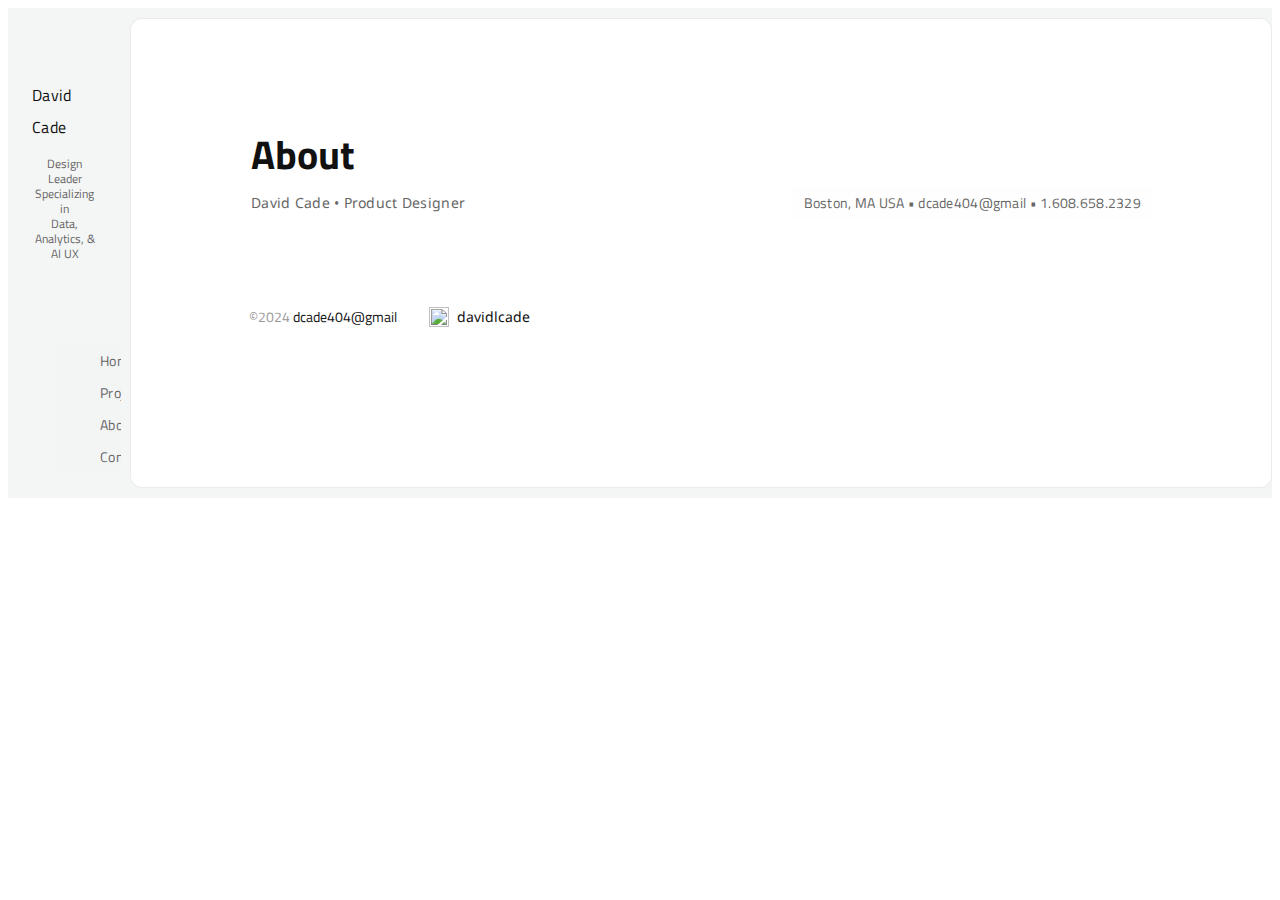
==== about-cv.html @ 96e141eb "v2 Upload - no images" ====
<!DOCTYPE html>
<html>
<head>
    <meta charset="utf-8">
    <meta name="viewport" content="initial-scale=1, width=device-width">
    
    <link href="d.css" rel="stylesheet">
    <link href="https://fonts.googleapis.com/css2?family=Noto Sans:wght@400&display=swap" rel="stylesheet">
    <link href="https://fonts.googleapis.com/css2?family=Titillium+Web:wght@300;400;600&display=swap" rel="stylesheet">
  	
    
    
</head>
<body>
    
    <div class="home">
            <div class="framedesktop">
                <div class="col-left">
                        <div class="leader">
                            <img class="mask-group-icon" alt="" src="images/davc.png">
                            
                            <div class="label">David Cade</div>
                            <div class="caption">Design Leader Specializing in <br> Data, Analytics, & AI UX</div>
                        </div>
                        <div class="nav">
                            <a href="index.html">
                              <div class="button">
                                <div class="vector">
                                  <img class="vector-icon" alt="" src="images/li_home.svg">
                                </div>
                                <div class="button-label">
                                  <div class="label">Home</div>
                                </div>
                              </div>
                            </a>

                            <a href="projects.html">
                            <div class="button">
                                    <div class="vector1">
                                        <img class="vector-icon1" alt="" src="images/li_projects.svg">
                                        
                                    </div>
                                    <div class="button-label">
                                        <div class="label">Projects</div>
                                    </div>
                            </div>
                            </a>

                            <a href="about.html">
                            <div class="button">
                                    <div class="vector2">
                                        <img class="vector-icon2" alt="" src="images/li_about.svg">
                                        
                                    </div>
                                    <div class="button-label">
                                        <div class="label">About</div>
                                    </div>
                            </div>
                            </a>

                            <a href="contact.html">
                            <div class="button">
                                    <div class="vector3">
                                        <img class="vector-icon3" alt="" src="images/li_contact.svg">
                                        
                                    </div>
                                    <div class="button-label">
                                        <div class="label">Contact</div>
                                    </div>
                            </div>
                            </a>
                        </div>
                </div>
                <div class="col-rt">
                        <div class="section">
                            <div class="title">
                                    <b class="projects">About</b>
                                        <div class="title1">
                                        <div class="p">David Cade • Product Designer</div>
                                            <div class="button">
                                                <div class="button-label">
                                                    <div class="label">Boston, MA USA • dcade404@gmail • 1.608.658.2329</div>
                                                </div>
                                            </div>
                                        </div>
							</div>
                        </div>
                        <div class="section1">
                        		<div class="content">
                        		<img class="content" alt="" src="images/CV.pdf">
                        		</div>
                        </div>
                        <div class="footer">
                            <div class="projects">
                                    <span>©2024</span>
                                    <span class="span"> </span>
                                    <span class="dcade404gmail1">dcade404@gmail</span>
                            </div>
                            <div class="linkedin">
                                    <img class="icon-in" alt="" src="images/linkedin.svg">
                                    
                                    <a class="davidlcade" href="https://www.linkedin.com/in/davidlcade" target="_blank">davidlcade</a>
                            </div>
                        </div>
                </div>
            </div>
    </div>
</body>
</html>
---- d.css ----
a, a:visited, a:hover, a:focus {
    text-decoration: none;
}
.caption {
    position: relative;
    font-size: 12px;
    line-height: 15px;
    color: #666;
    text-align: center;
    display: inline-block;
}
.leader {
    align-self: stretch;
    display: flex;
    flex-direction: column;
    align-items: center;
    justify-content: flex-start;
    padding: 0px 24px;
    gap: 13px;
}
.vector-icon {
    width: 16px;
    position: relative;
    height: 18px;
}
.vector {
    height: 24px;
    display: flex;
    flex-direction: row;
    align-items: center;
    justify-content: center;
    padding: 4px;
    box-sizing: border-box;
}
.label {
    position: relative;
    letter-spacing: 0.02em;
    line-height: 32px;
    font-weight: 500;
}
.button-label {
    display: flex;
    flex-direction: row;
    align-items: flex-start;
    justify-content: flex-start;
    color: #666;
    font-family: 'Titillium Web', sans-serif;
    text-decoration: none;
}
.vector-icon1 {
    width: 18px;
    position: relative;
    height: 16px;
}
.vector1 {
    width: 24px;
    display: flex;
    flex-direction: column;
    align-items: center;
    justify-content: center;
    padding: 4px;
    box-sizing: border-box;
}
.vector-icon2 {
    width: 14px;
    position: relative;
    height: 18px;
}
.vector2 {
    width: 24px;
    height: 24px;
    display: flex;
    flex-direction: row;
    align-items: center;
    justify-content: center;
    padding: 4px;
    box-sizing: border-box;
}
.button2 {
    align-self: stretch;
    border-radius: 4px;
    height: 40px;
    display: flex;
    flex-direction: row;
    align-items: center;
    justify-content: flex-start;
    padding: 0px 12px 0px 8px;
    box-sizing: border-box;
    gap: 8px;
}
.vector-icon3 {
    width: 18px;
    position: relative;
    height: 14px;
}
.vector3 {
    width: 24px;
    height: 24px;
    display: flex;
    flex-direction: column;
    align-items: center;
    justify-content: center;
    padding: 4px;
    box-sizing: border-box;
}
.links {
    font-size: 14px;
    color: #666;
    font-family: 'Titillium Web', sans-serif;
    text-decoration: none;
}
.col-left {
    position: sticky;
    top: 0;
    align-self: stretch;
    width: 280px;
    display: flex;
    flex-direction: column;
    align-items: flex-start;
    justify-content: flex-start;
    overflow: auto;
    padding: 48px 0px 0px;
    box-sizing: border-box;
    gap: 84px;
}
.nav {
    margin-left: 48px;
}
.col-content {
    flex: 1; /* Takes the remaining space */
    padding: 20px; /* Optional: add padding */
    overflow-y: auto; /* Enable vertical scrolling */
}
.projects {
    position: relative;
    line-height: 32px;
    font-family: 'Titillium Web', sans-serif;

}
.professional-summary {
    position: relative;
    font-size: 26px;
    line-height: 32px;
    font-weight: 300;
    font-family: 'Titillium Web', sans-serif;
}
.title {
    align-self: stretch;
    display: flex;
    flex-direction: column;
    align-items: flex-start;
    justify-content: flex-start;
    gap: 16px;
}
.vector-icon4 {
    width: 15.3px;
    position: relative;
    height: 18px;
}
.location {
    display: flex;
    flex-direction: row;
    align-items: center;
    justify-content: flex-start;
    gap: 7px;
}
.p {
    align-self: stretch;
    position: relative;
    font-size: 14px;
    letter-spacing: 0.02em;
    line-height: 32px;
    font-family: 'Noto Sans', sans-serif;
    color: #666;
}
.section1 {
    align-self: stretch;
    display: flex;
    flex-direction: column;
    align-items: flex-start;
    justify-content: flex-start;
    width: 100%;
    padding: 0px 0px 32px;
    gap: 32px;
    font-size: 16px;
    color: #111111;
    font-family: 'Titillium Web', sans-serif;
}
.button4 {
    border-radius: 4px;
    background-color: #f2f4f8;
    height: 32px;
    display: flex;
    flex-direction: row;
    align-items: center;
    justify-content: flex-start;
    padding: 0px 12px;
    box-sizing: border-box;
}
.button5 {
    border-radius: 4px;
    background-color: #fff;
    border: 1px solid #8aabe5;
    box-sizing: border-box;
    height: 32px;
    display: flex;
    flex-direction: row;
    align-items: center;
    justify-content: flex-start;
    padding: 0px 12px;
    text-decoration: none;
}
.links1 {
    display: flex;
    flex-direction: row;
    align-items: flex-start;
    justify-content: flex-start;
    gap: 10px;
    font-size: 14px;
    color: #2b67cf;
    font-family: 'Noto Sans';
}
.section {
    align-self: stretch;
    width: 902px;
    position: relative;
    display: flex;
    flex-direction: column;
    align-items: flex-start;
    justify-content: flex-start;
    padding: 0px 120px;
    gap: 32px;
}
.sectionR {
    align-self: stretch;
    width: 902px;
    position: relative;
    display: flex;
    flex-direction: column;
    align-items: flex-start;
    justify-content: flex-start;
    padding: 0px 120px;
    gap: 32px;
}
.section2 {
    align-self: stretch;
    width: 678px;
    overflow: hidden;
    border-radius: 24px;
    display: flex;
    flex-direction: column;
    align-items: flex-start;
    justify-content: flex-start;
    padding: 64px 120px;
    gap: 32px;
    font-size: 26px;
    font-family: 'Titillium Web', sans-serif;

}
.section2 video {
    width: 678px;
    height: 425px;
    display: block;
}
.section-header {
    align-self: stretch;
    display: flex;
    flex-direction: column;
    align-items: flex-start;
    justify-content: flex-start;
}
.block {
    /*width: 100%;*/
    width: 678px;
    position: relative;
    border-radius: 8px;
    background-color: #f4f5f5;
    display: flex;
    flex-direction: column;
    align-items: flex-start;
    justify-content: flex-start;
    padding: 48px;
    box-sizing: border-box;
    gap: 16px;
    text-align: left;
    font-size: 14px;
    color: #666;
    font-family: 'Noto Sans';
}
.block-type {
    width: 100%;
    position: relative;
    font-size: 24px;
    letter-spacing: 0.04em;
    line-height: 48px;
    font-weight: 300;
    font-family: 'Titillium Web', sans-serif;
    color: #111;
    text-align: left;
    display: inline-block;
}
.title1 {
    align-self: stretch;
    display: flex;
    flex-direction: row;
    float: right;
    justify-content: space-between;
}
.title2 {
    display: flex;
    flex-direction: row;
    align-items: center;
    justify-content: center;
}
.title img {
    float: right; /* Float image to the right */
    max-width: 150px; /* Adjust image size */
    max-height: 150px;
    margin-left: 16px; /* Optional: space between text and image */
}
.text {
    align-self: stretch;
    display: flex;
    flex-direction: row;
    align-items: center;
    justify-content: flex-start;
    font-size: 12px;
    color: #666;
}
.content {
    align-self: stretch;
    display: flex;
    flex-direction: column;
    align-items: center;
    justify-content: flex-start;
    padding: 0px 16px 8px;
}
.cartouche-lg {
    align-self: stretch;
    position: relative;
    max-width: 100%;
    overflow: hidden;
    height: 204px;
    flex-shrink: 0;
    object-fit: cover;
}
.cartouche-sm {
    width: 44px;
    position: relative;
    height: 76px;
    overflow: hidden;
    flex-shrink: 0;
    object-fit: cover;
}
.card_md {
    flex: 1;
    border-radius: 6px;
    background-color: #f4f5f5;
    overflow: hidden;
    display: flex;
    flex-direction: column;
    align-items: center;
    justify-content: flex-start;
    min-width: 300px;
    cursor: pointer;
}
.card3 {
    flex: 1;
    border-radius: 6px;
    background-color: #f4f5f5;
    overflow: hidden;
    display: flex;
    flex-direction: column;
    align-items: center;
    justify-content: flex-start;
    min-width: 300px;
    cursor: pointer;
    color: #999;
}
.cards {
    align-self: stretch;
    display: flex;
    flex-direction: row;
    align-items: flex-start;
    justify-content: flex-start;
    flex-wrap: wrap;
    align-content: flex-start;
    gap: 16px;
    font-size: 16px;
}
.card_sm {
    flex: 1;
    border-radius: 6px;
    background-color: #f4f5f5;
    overflow: hidden;
    flex-shrink: 0;
    display: flex;
    flex-direction: row;
    align-items: center;
    justify-content: flex-start;
    gap: 16px;
    min-width: 331px;
    height: 76px;
    text-align: left;
    font-size: 16px;
    color: #111;
    font-family: 'Titillium Web', sans-serif;
}
.span {
    color: #000;
}
.button {
    border-radius: 4px;
    background-color: rgba(174, 177, 183, 0.01);
    height: 32px;
    display: flex;
    flex-direction: row;
    align-items: center;
    justify-content: flex-start;
    padding: 0px 12px;
    gap: 8px;
    box-sizing: border-box;
    font-size: 14px;
    color: #2b67cf;
    font-family: 'Titillium Web', sans-serif;
}
.button-round{
    position: relative;
    border-radius: 16px;
    border: 1px #c0c5d1;
    box-sizing: border-box;
    width: 100%;
    height: 32px;
    display: flex;
    flex-direction: row;
    align-items: center;
    justify-content: flex-start;
    padding: 0px 8px 0px 16px;
    gap: 8px;
    text-align: left;
    font-size: 14px;
    color: #111;
    font-family: 'Titillium Web', sans-serif;
}
.header {
    flex: 1;
    display: flex;
    flex-direction: column;
    align-items: flex-start;
    justify-content: flex-start;
    padding: 0px 16px 0px 84px;
    gap: 32px;
    z-index: 1;
}
.cartouche-xl-icon {
    width: 678px;
    position: relative;
    height: 600px;
    overflow: hidden;
    flex-shrink: 0;
    object-fit: cover;
    z-index: 0;
}
.hero {
    width: 100%;
    position: relative;
    box-shadow: 0px 6px 24px rgba(7, 39, 74, 0.12);
    border-radius: 8px;
    background-color: rgba(174, 177, 183, 0.32);
    height: 600px;
    overflow: hidden;
    flex-shrink: 0;
    display: flex;
    flex-direction: row;
    align-items: center;
    justify-content: center;
    text-align: left;
    margin-top: 48px;
    font-size: 26px;
    color: #666;
    font-family: 'Titillium Web', sans-serif;
}
.image_100 {
    width: 100%;
    position: relative;
    max-width: 100%;
    overflow: hidden;
    flex-shrink: 0;
    object-fit: cover;
}
.dcade404gmail1 {
    color: #111;
}
.icon-in {
    width: 20px;
    position: relative;
    height: 20px;
}
.davidlcade {
    position: relative;
    line-height: 32px;
    color: inherit;
    text-decoration: none;
}
.linkedin {
    width: 200px;
    display: flex;
    flex-direction: row;
    align-items: center;
    justify-content: flex-start;
    gap: 8px;
    color: #111;
}
.footer {
    width: 1142px;
    height: 100px;
    display: flex;
    flex-direction: row;
    align-items: center;
    justify-content: flex-start;
    padding: 0px 120px;
    box-sizing: border-box;
    gap: 32px;
    font-size: 14px;
    color: #999;
    font-family: 'Noto Sans';
}
.col-rt {
    width: 1142px;
    border-radius: 12px;
    background-color: #fff;
    border: 1px solid rgba(0, 0, 0, 0.08);
    box-sizing: border-box;
    display: flex;
    flex-direction: column;
    align-items: flex-end;
    justify-content: flex-start;
    padding: 120px 0px;
    font-size: 40px;
    font-family: 'Titillium Web', sans-serif;
}
.framedesktop {
    position: absolute;
    top: 0px;
    left: 0px;
    background-color: #f4f5f5;
    width: 100%;
/*    height: 900px;
    overflow-y: auto; */
    display: flex;
    flex-direction: row;
    align-items: flex-start;
    justify-content: flex-start;
    padding: 10px 0px;
    box-sizing: border-box;
    gap: 9px;
}
.home {
    width: 100%;
    position: relative;
    background-color: #f4f5f5;
/*    height: 900px;
    overflow: hidden; */
    text-align: left;
    font-size: 16px;
    color: #111;
    font-family: 'Titillium Web', sans-serif;
}
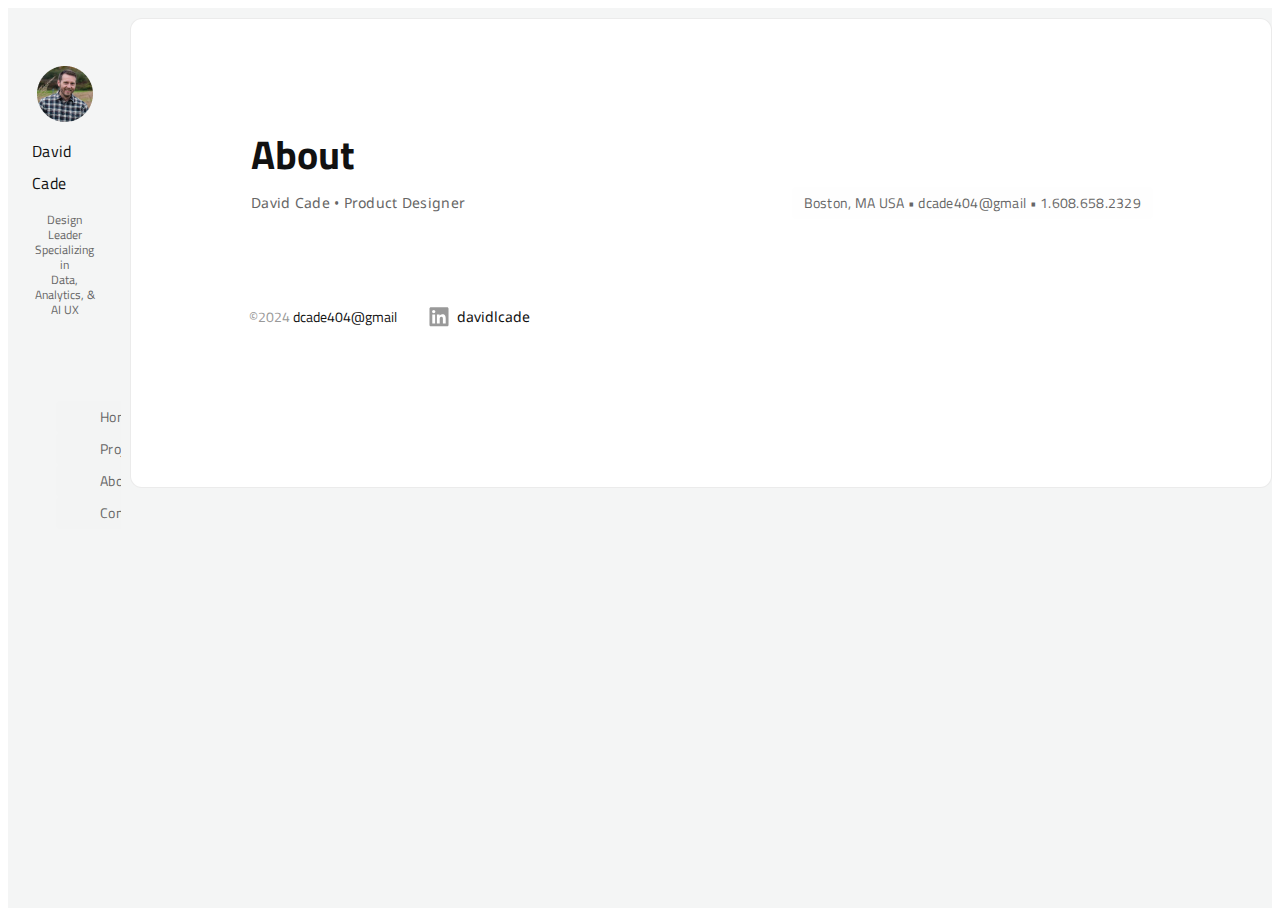
==== commit 9e9d6ae9: "added favicon" ====
--- a/about-cv.html
+++ b/about-cv.html
@@ -7,7 +7,8 @@
     <link href="d.css" rel="stylesheet">
     <link href="https://fonts.googleapis.com/css2?family=Noto Sans:wght@400&display=swap" rel="stylesheet">
     <link href="https://fonts.googleapis.com/css2?family=Titillium+Web:wght@300;400;600&display=swap" rel="stylesheet">
-  	
+    <link rel="icon" href="images/dc32.png" sizes="32x32" type="image/png">
+    <link rel="icon" href="images/dc16.png" sizes="16x16" type="image/png">
     
     
 </head>
--- a/d.css
+++ b/d.css
@@ -110,8 +110,8 @@
     text-decoration: none;
 }
 .col-left {
-    position: sticky;
-    top: 0;
+    display: flex;
+    height: 100vh;
     align-self: stretch;
     width: 280px;
     display: flex;
@@ -125,6 +125,8 @@
 }
 .nav {
     margin-left: 48px;
+    position: sticky;
+
 }
 .col-content {
     flex: 1; /* Takes the remaining space */
@@ -545,8 +547,8 @@
     left: 0px;
     background-color: #f4f5f5;
     width: 100%;
-/*    height: 900px;
-    overflow-y: auto; */
+    height: 100vh;
+    overflow-y: auto;
     display: flex;
     flex-direction: row;
     align-items: flex-start;
@@ -559,8 +561,8 @@
     width: 100%;
     position: relative;
     background-color: #f4f5f5;
-/*    height: 900px;
-    overflow: hidden; */
+    height: 100vh;
+    overflow: hidden;
     text-align: left;
     font-size: 16px;
     color: #111;
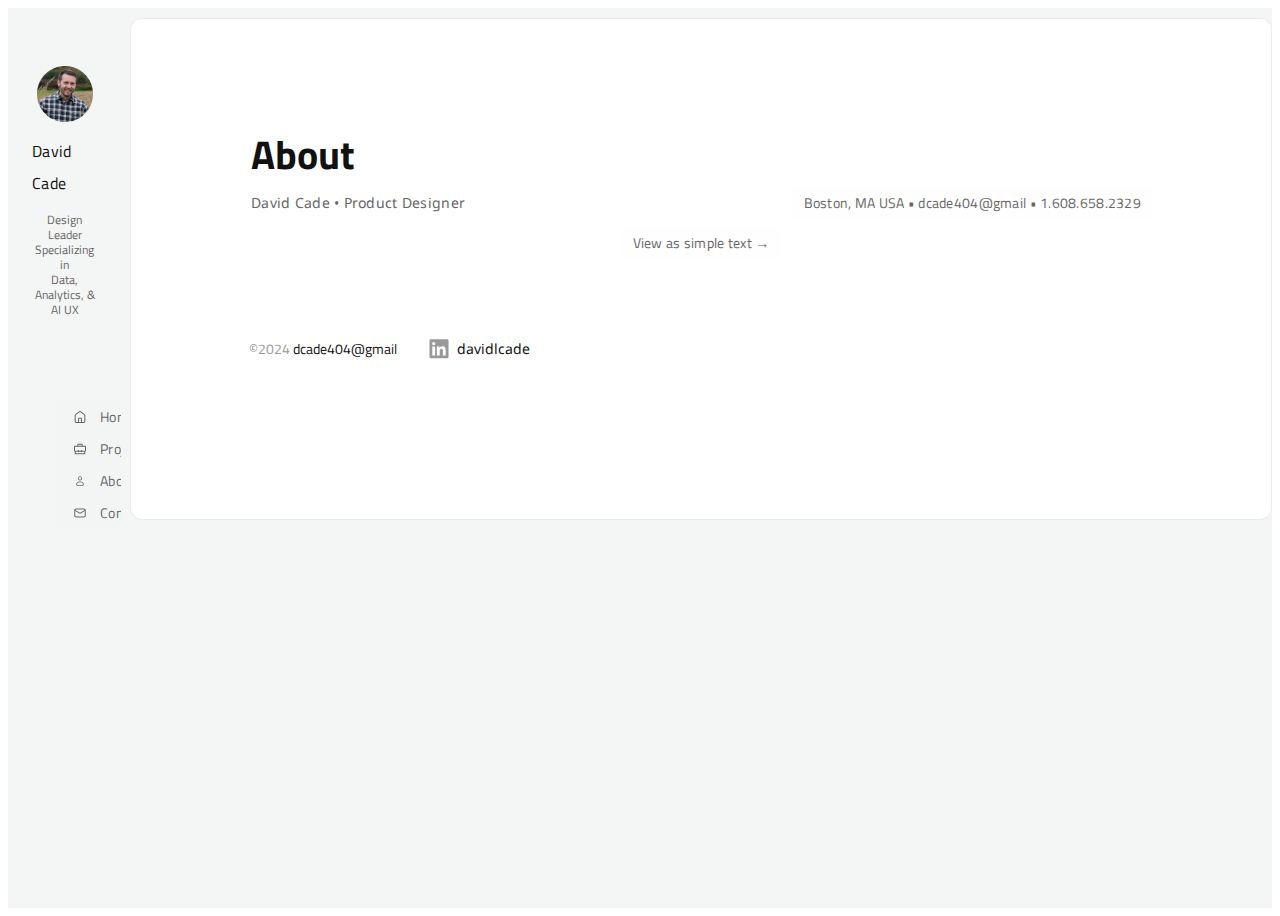
==== commit e143b5b0: "added simple text version of cv; basic unicode updates" ====
--- a/about-cv.html
+++ b/about-cv.html
@@ -89,6 +89,13 @@
                         <div class="section1">
                         		<div class="content">
                         		<img class="content" alt="" src="images/CV.pdf">
+                    		        <a href="about-cv-txt.html">
+                                        <div class="button">
+                                            <div class="button-label">
+                                                <div class="label">View as simple text &#8594;</div>
+                                            </div>
+                                        </div>
+                                    </a>
                         		</div>
                         </div>
                         <div class="footer">
--- a/d.css
+++ b/d.css
@@ -426,7 +426,7 @@
     color: #2b67cf;
     font-family: 'Titillium Web', sans-serif;
 }
-.button-round{
+.button-round {
     position: relative;
     border-radius: 16px;
     border: 1px #c0c5d1;
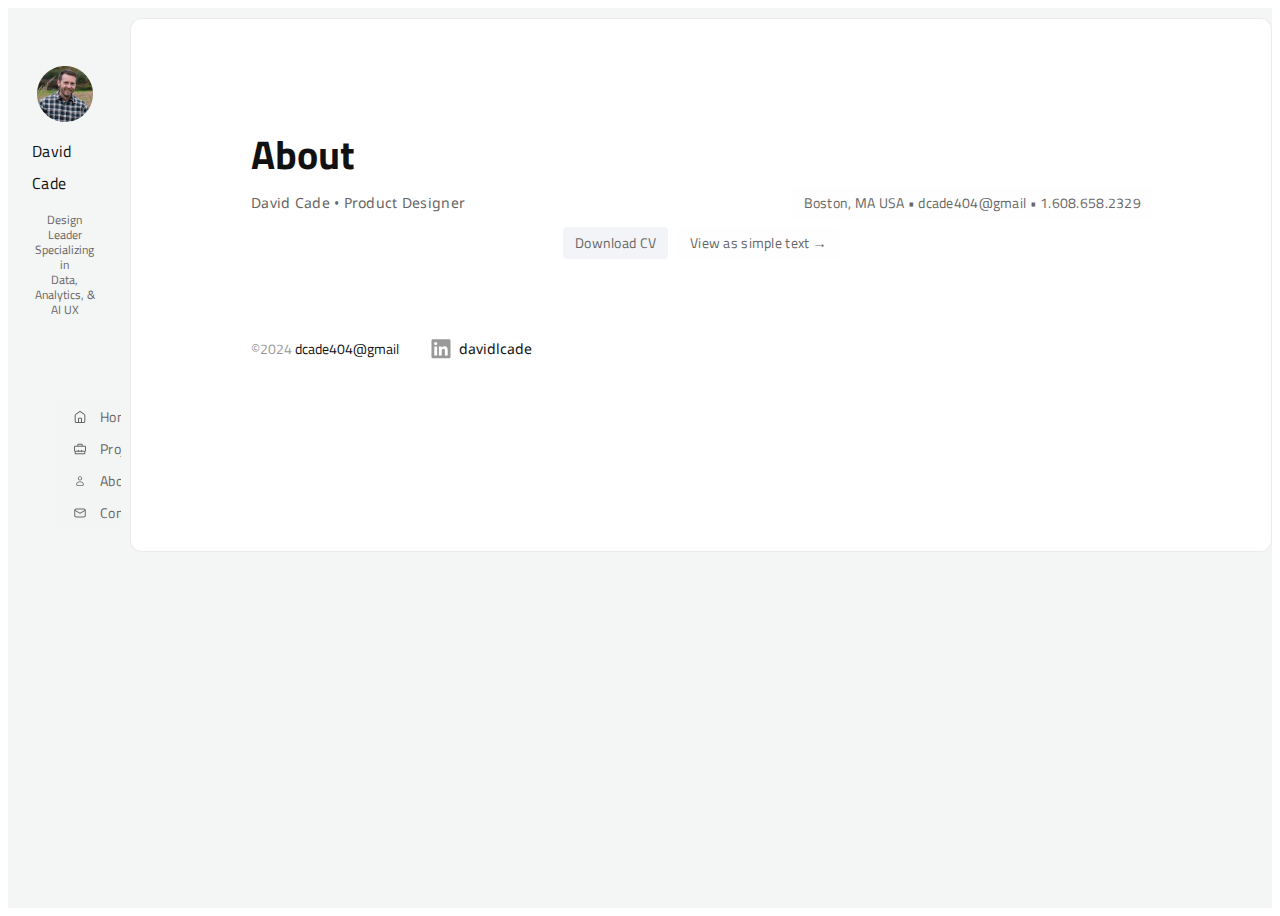
==== commit fa6cebf1: "quick link to downloadable cv" ====
--- a/about-cv.html
+++ b/about-cv.html
@@ -89,6 +89,14 @@
                         <div class="section1">
                         		<div class="content">
                         		<img class="content" alt="" src="images/CV.pdf">
+          						    <div class="links1">
+                                    <a href="david_cade_product_designer_cv.pdf" download>
+                                        <div class="button4">
+                                            <div class="button-label">
+                                                <div class="label">Download CV</div>
+                                            </div>
+                                        </div>
+                                    </a>
                     		        <a href="about-cv-txt.html">
                                         <div class="button">
                                             <div class="button-label">
